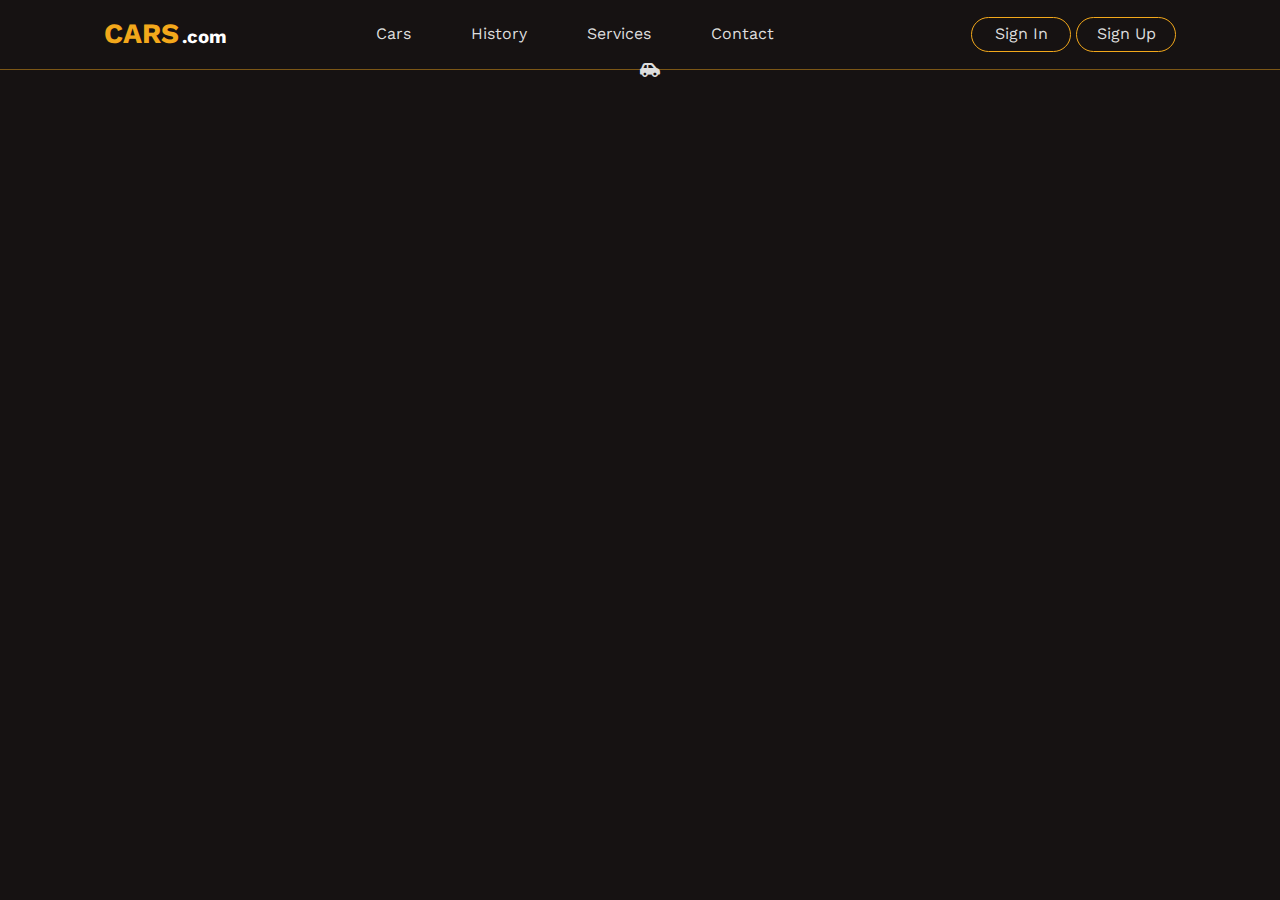
==== bref_3/index.html @ 6d0440c3 "Add files via upload" ====
<!DOCTYPE html>
<html lang="en">
<head>
    <meta charset="UTF-8">
    <meta http-equiv="X-UA-Compatible" content="IE=edge">
    <meta name="viewport" content="width=device-width, initial-scale=1.0">
    <link rel="stylesheet" href="css/normalize.css">
    <link rel="stylesheet" href="css/all.min.css">
    <link rel="stylesheet" href="css/style.css">
    <!--Fonts-->
    <link rel="preconnect" href="https://fonts.googleapis.com">
    <link rel="preconnect" href="https://fonts.gstatic.com" crossorigin>
    <link href="https://fonts.googleapis.com/css2?family=Poppins:wght@200&family=Roboto&family=Work+Sans:wght@200;300;500;600&display=swap" rel="stylesheet">
    <title>Document</title>
</head>
<body>
    <!-- Start Header -->
    <header class="header">
        <div class="container">
            <span class="logo">CARS</span><h3>.com</h3>
            <div class="liens">
                <ul>
                    <li><a href="#">Cars</a></li>
                    <li><a href="#">History</a></li>
                    <li><a href="#">Services</a></li>
                    <li><a href="#">Contact</a></li>
                </ul>
            </div>
            <div class="buttons">
                <button><a href="">Sign In</a></button>
                <button><a href="">Sign Up</a></button>
            </div>
            <i class="fas fa-car-side"></i>
        </div>
    </header>
    <!-- End Header -->


    <!--Start landing section-->
    <div class="landing">
        
    </div>
</body>
</html>
---- bref_3/css/style.css ----
* {
  padding: 0;
  margin: 0;
  box-sizing: border-box;
}
body {
  font-family: "Poppins", sans-serif;
  font-family: "Roboto", sans-serif;
  font-family: "Work Sans", sans-serif;
  background-color: rgb(22, 18, 18);
}

/* Start Header */
.container {
  padding-left: 20px;
  padding-right: 20px;
  height: 70px;
  margin-right: auto;
  margin-left: auto;
  display: flex;
  justify-content: space-around;
  align-items: center;
  border-bottom: 0.1px solid rgba(243, 167, 27, 0.466);
  position: relative;
}
.container .logo {
  color: rgb(243, 168, 27);
  font-size: 28px;
  font-weight: bold;
  font-style: normal;
  position: relative;
}
.container h3 {
  color: white;
  position: absolute;
  left: 14.2%;
  top: 39%;
}
.container .buttons button {
  width: 100px;
  height: 35px;
  border-radius: 20px;
  text-align: center;
  border: 0.1px solid rgb(243, 168, 27);
  background-color: rgb(22, 18, 18);
}
.container .buttons button:hover {
  transform: scale(1.1);
  background-color: rgb(243, 168, 27);
}
.container .buttons button a {
  text-decoration: none;
  color: #ddd;
}
.container .buttons button a:hover {
  color: white;
}
.header .liens ul {
  list-style: none;
  margin: 0;
  padding: 0;
  display: flex;
}
.header .liens ul li a {
  text-decoration: none;
  color: #ddd;
  margin: 30px;
  font-style: normal;
}
.header .liens ul li:hover {
  transform: scale(1.3);
}
.header .liens ul li a:hover {
  color: white;
}
.fa-car-side {
  color: #ddd;
  position: absolute;
  top: 90%;
  left: 50%;
}

/* End Header */

/* Start Landing Section */
.landing {
  display: flex;
  justify-content: space-around;
  align-items: center;
}
.landing .pic img {
  width: 500px;
  height: 400px;
}
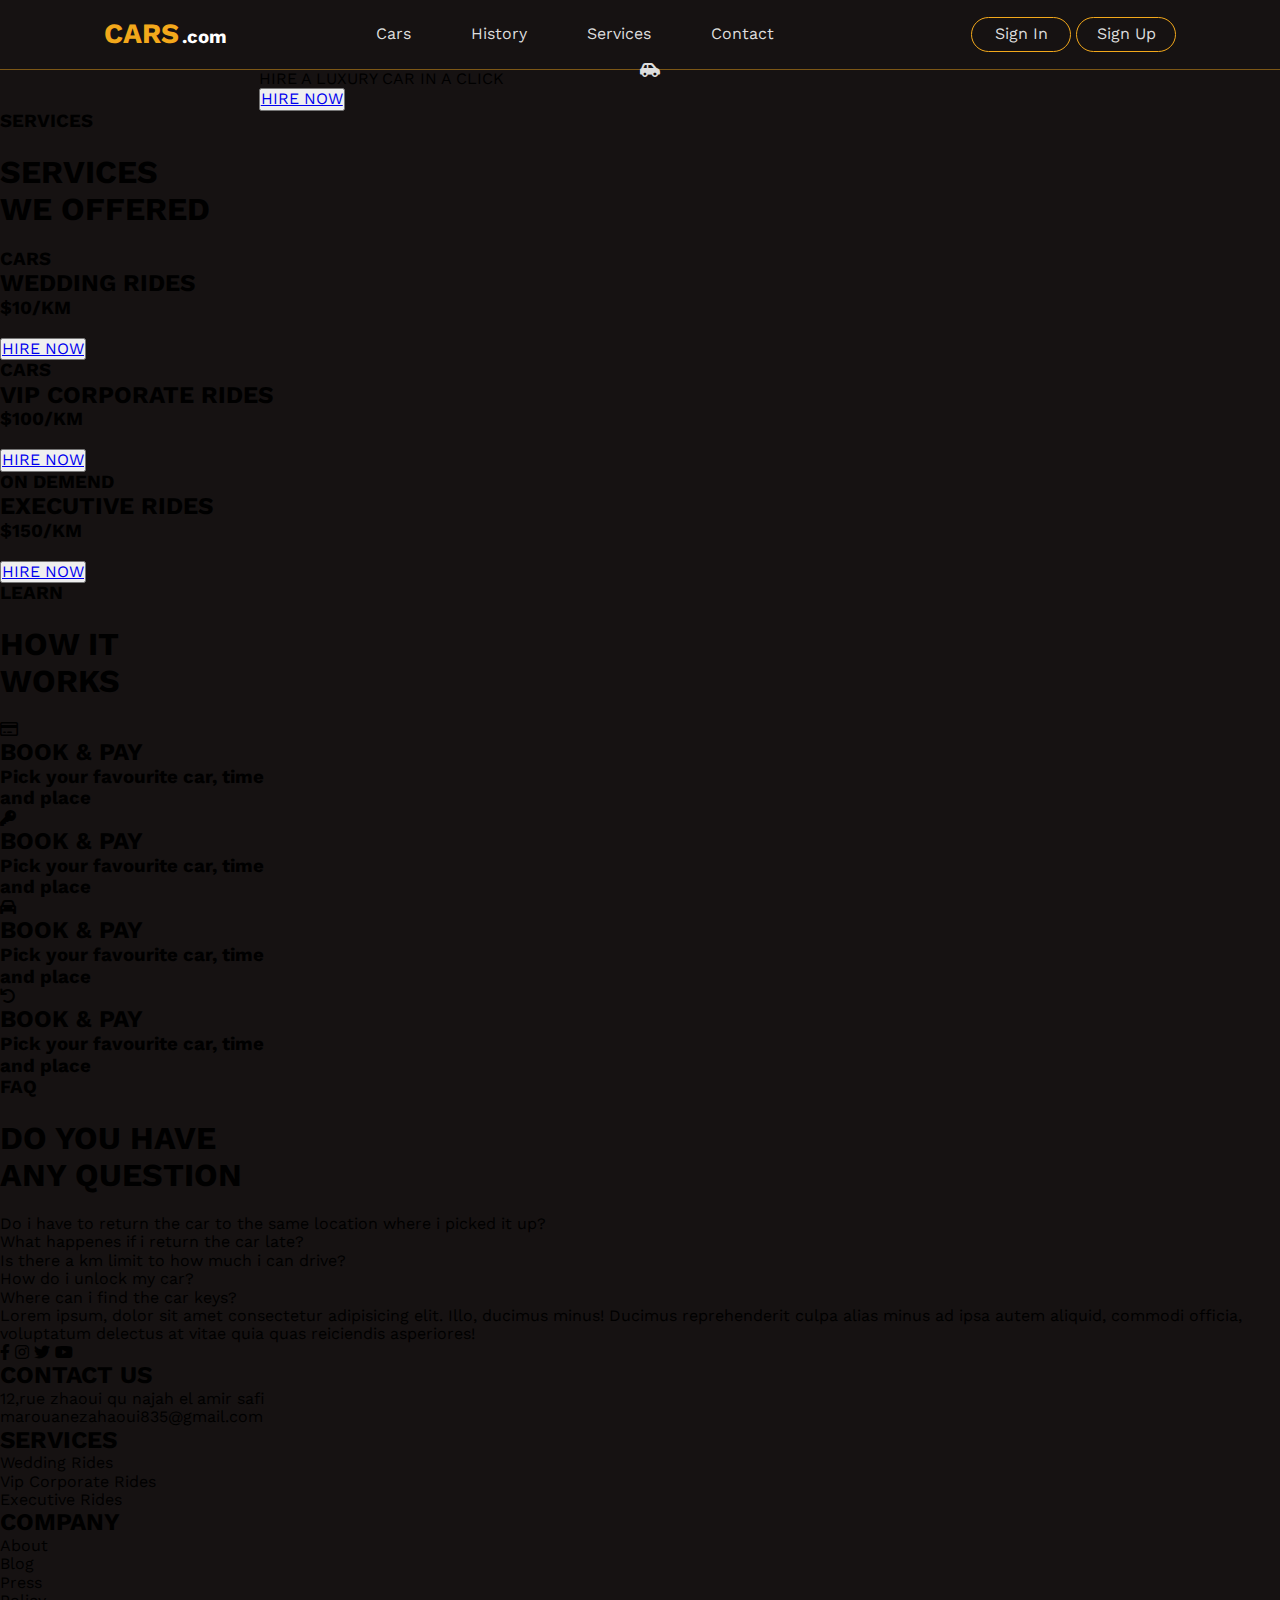
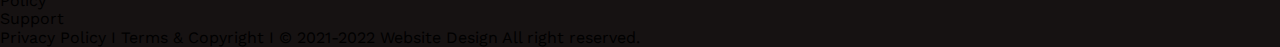
==== commit 42e5fd21: "Update index.html" ====
--- a/bref_3/index.html
+++ b/bref_3/index.html
@@ -11,6 +11,9 @@
     <link rel="preconnect" href="https://fonts.googleapis.com">
     <link rel="preconnect" href="https://fonts.gstatic.com" crossorigin>
     <link href="https://fonts.googleapis.com/css2?family=Poppins:wght@200&family=Roboto&family=Work+Sans:wght@200;300;500;600&display=swap" rel="stylesheet">
+    <link rel="preconnect" href="https://fonts.googleapis.com">
+    <link rel="preconnect" href="https://fonts.gstatic.com" crossorigin>
+    <link href="https://fonts.googleapis.com/css2?family=Poppins:wght@100;200&family=Roboto&family=Work+Sans:wght@200;300;500;600&display=swap" rel="stylesheet">
     <title>Document</title>
 </head>
 <body>
@@ -38,7 +41,171 @@
 
     <!--Start landing section-->
     <div class="landing">
-        
+        <div class="intro-text">
+            <p>HIRE A LUXURY <span>CAR</span>  IN A CLICK</p>
+            <button><a href="#">HIRE NOW</a></button>
+        </div>
+        <div class="landing-pic">
+            <img src="images/car1.svg" alt="">
+        </div>
+    </div>
+    <!--End landing section-->
+    
+    <div class="services">
+        <div class="title">
+            <h3 class="h3">SERVICES</h3>
+            <h1>SERVICES <br>WE <span>OFFERED</span></h1>
+        </div>
+        <div class="cards">
+            <div>
+                <div class="titre">
+                    <h3>CARS</h3>
+                    <h2>WEDDING RIDES</h2>
+                    <h3>$10/KM</h3>
+                </div>
+                <div class="img">
+                    <img src="images/car2.svg" alt="">
+                </div>
+                <div class="button">
+                    <button><a href="#">HIRE NOW</a></button>
+                </div>
+            </div>
+            <div>
+                <div>
+                    <div class="titre">
+                        <h3>CARS</h3>
+                        <h2>VIP CORPORATE RIDES</h2>
+                        <h3>$100/KM</h3>
+                    </div>
+                    <div class="img">
+                        <img src="images/car3.svg" alt="">
+                    </div>
+                    <div class="button">
+                        <button><a href="#">HIRE NOW</a></button>
+                    </div>
+                </div>
+            </div>
+            <div>
+                <div>
+                    <div class="titre">
+                        <h3>ON DEMEND</h3>
+                        <h2>EXECUTIVE RIDES</h2>
+                        <h3>$150/KM</h3>
+                    </div>
+                    <div class="img">
+                        <img src="images/car4.svg" alt="">
+                    </div>
+                    <div class="button">
+                        <button><a href="#">HIRE NOW</a></button>
+                    </div>
+                </div>
+            </div>
+        </div>
+    </div>
+
+    
+
+    <div class="works">
+        <div class="big-title">
+                <h3 class="h3">LEARN</h3>
+                <h1>HOW IT <br><span>WORKS</span></h1>
+        </div>
+        <div class="examples">
+            <div class="card">
+                <div class="icon">
+                    <i class="far fa-credit-card"></i>
+                </div>
+                <div class="description">
+                    <h2>BOOK & PAY</h2>
+                    <h3>Pick your favourite car, time <br>and place</h3>
+                </div>
+            </div>
+            <div class="card">
+                <div class="icon">
+                    <i class="fas fa-key"></i>  
+                </div>
+                <div class="description">
+                    <h2>BOOK & PAY</h2>
+                    <h3>Pick your favourite car, time <br>and place</h3>
+                </div>
+            </div>
+            <div class="card">
+                <div class="icon">
+                    <i class="fas fa-car"></i>                </div>
+                <div class="description">
+                    <h2>BOOK & PAY</h2>
+                    <h3>Pick your favourite car, time <br>and place</h3>
+                </div>
+            </div>
+            <div class="card">
+                <div class="icon">
+                    <i class="fas fa-undo"></i>                </div>
+                <div class="description">
+                    <h2>BOOK & PAY</h2>
+                    <h3>Pick your favourite car, time <br>and place</h3>
+                </div>
+            </div>
+        </div>
+    </div>
+    <!--end of how it works-->
+
+    <!--start faq-->
+    <div class="faq">
+        <div class="title">
+            <h3 class="h3">FAQ</h3>
+            <h1>DO YOU HAVE <br>ANY <span>QUESTION</span></h1>
+        </div>
+        <div class="question">
+            <div><p>Do i have to return the car to the same location where i picked it up?</p></div>
+            <div><p>What happenes if i return the car late?</p></div>
+            <div><p>Is there a km limit to how much i can drive?</p></div>
+            <div><p>How do i unlock my car?</p></div>
+            <div><p>Where can i find the car keys?</p></div>
+        </div>
+    </div>
+    <!--end of faq-->
+
+    <!--start footer-->
+    <div class="footer">
+        <div class="card">
+            <div class="paragraph">
+                <p>Lorem ipsum, dolor sit amet consectetur adipisicing elit. Illo, ducimus minus! Ducimus reprehenderit culpa alias minus ad ipsa autem aliquid, commodi officia, voluptatum delectus at vitae quia quas reiciendis asperiores!</p>
+            </div>
+            <div class="icons">
+                <i class="fab fa-facebook-f"></i>
+                <i class="fab fa-instagram"></i>
+                <i class="fab fa-twitter"></i>
+                <i class="fab fa-youtube"></i>
+            </div>
+        </div>
+        <div class="card">
+            <h2>CONTACT US</h2>
+            <ul>
+                <li class="lieu">12,rue zhaoui qu najah el amir safi</li>
+                <li class="email">marouanezahaoui835@gmail.com</li>
+            </ul>
+        </div>
+        <div class="card">
+            <h2>SERVICES</h2>
+            <ul>
+                <li>Wedding Rides</li>
+                <li>Vip Corporate Rides</li>
+                <li>Executive Rides</li>
+            </ul>
+        </div>
+        <div class="card">
+            <h2>COMPANY</h2>
+            <ul>
+                <li>About</li>
+                <li>Blog</li>
+                <li>Press</li>
+                <li>Policy</li>
+                <li>Support</li>
+            </ul>
+        </div>
+    </div>
+    <div class="copyright">
+        <p>Privacy Policy I Terms & Copyright I &copy; 2021-2022 Website Design All right reserved.</p>
     </div>
 </body>
-</html>+</html>
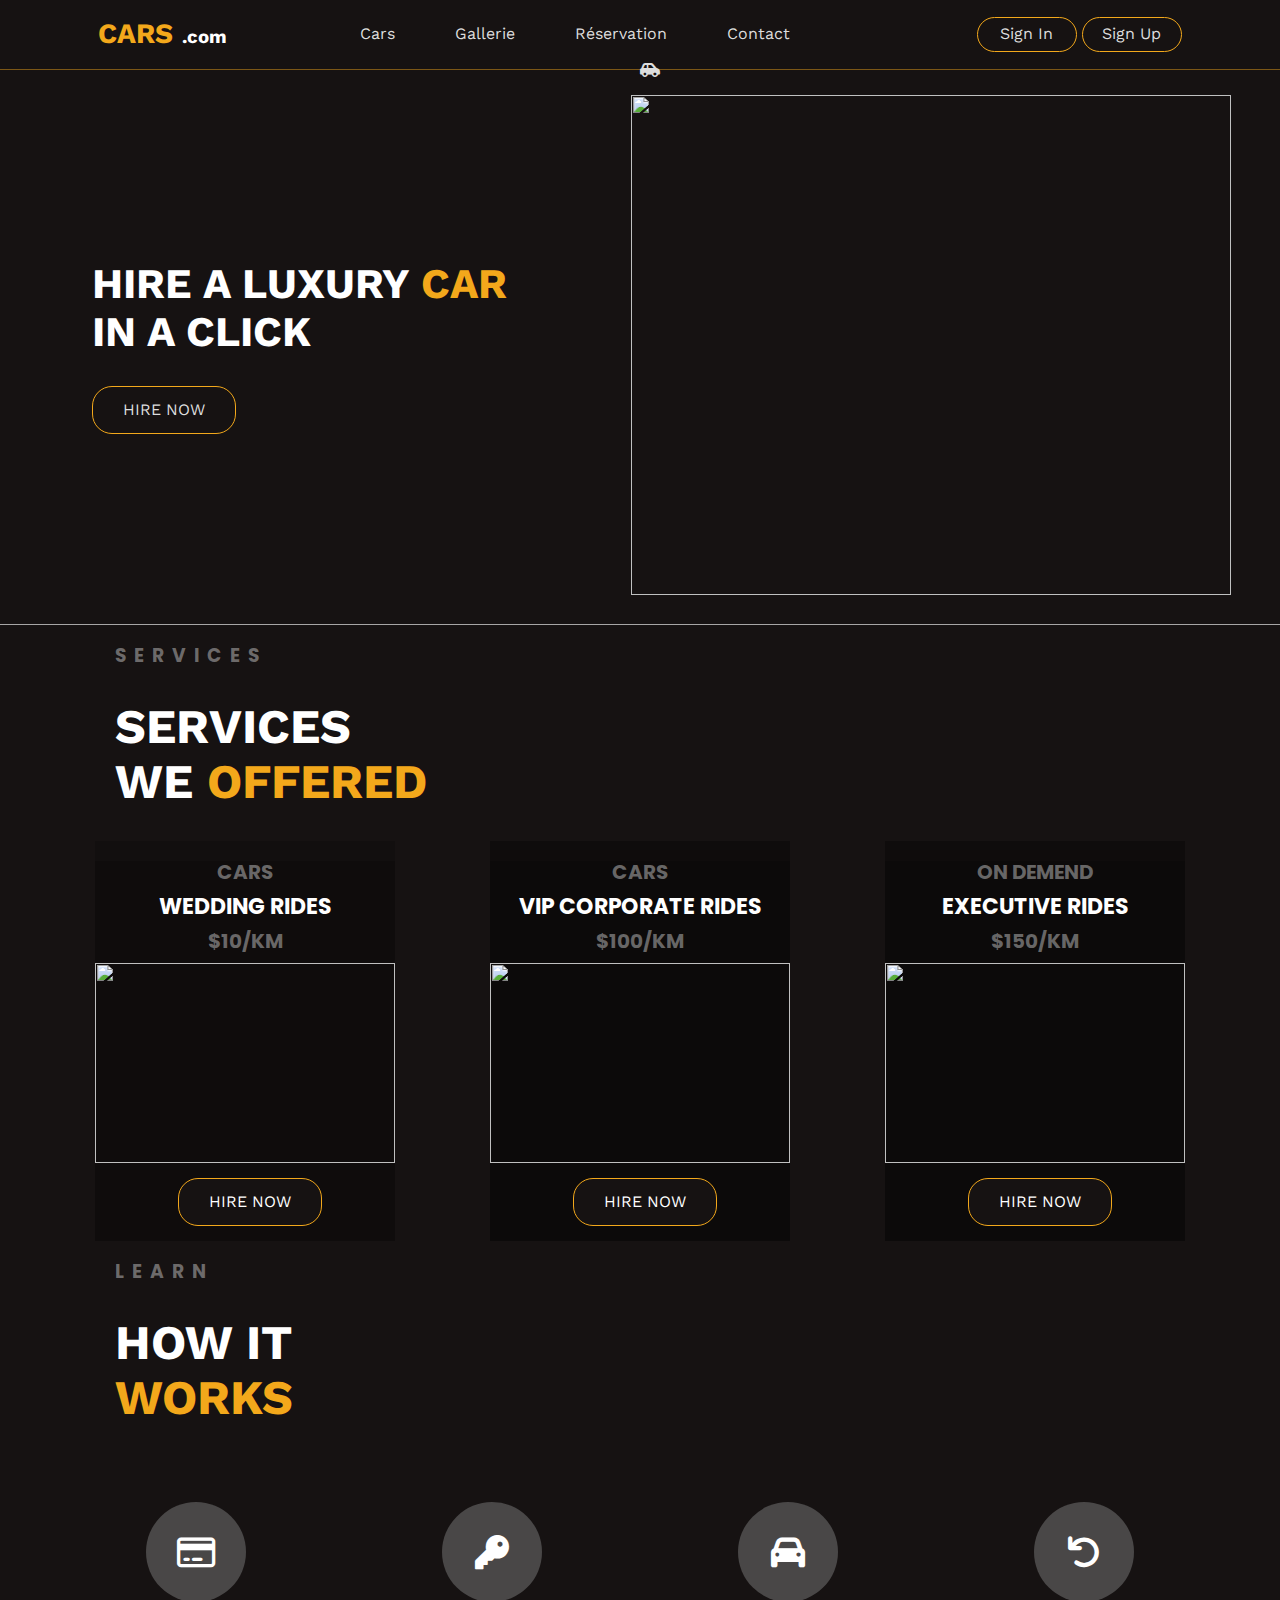
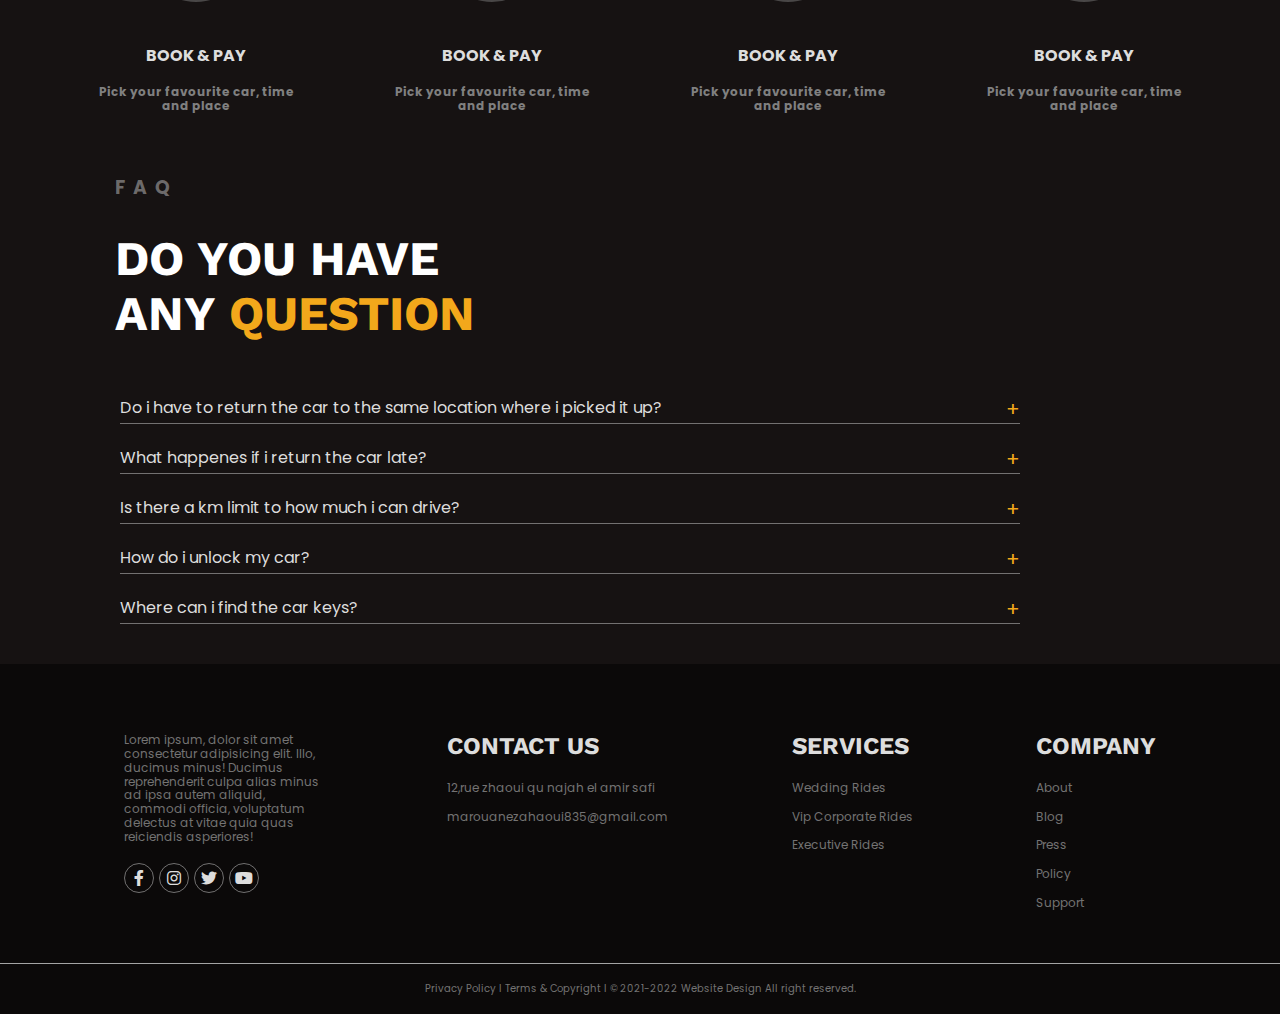
==== commit 9c5ea445: "Update index.html" ====
--- a/bref_3/index.html
+++ b/bref_3/index.html
@@ -24,8 +24,8 @@
             <div class="liens">
                 <ul>
                     <li><a href="#">Cars</a></li>
-                    <li><a href="#">History</a></li>
-                    <li><a href="#">Services</a></li>
+                    <li><a href="#">Gallerie</a></li>
+                    <li><a href="#">Réservation</a></li>
                     <li><a href="#">Contact</a></li>
                 </ul>
             </div>
--- a/bref_3/css/style.css
+++ b/bref_3/css/style.css
@@ -83,12 +83,310 @@
 /* End Header */
 
 /* Start Landing Section */
+.intro-text {
+  width: 450px;
+  margin-left: 32px;
+}
+
 .landing {
   display: flex;
+  height: 555px;
   justify-content: space-around;
   align-items: center;
-}
-.landing .pic img {
-  width: 500px;
+  border-bottom: 0.1px solid rgba(221, 221, 221, 0.733);
+}
+.landing .intro-text p {
+  color: white;
+  width: 100%;
+  font-size: 42px;
+  font-weight: bold;
+  font-style: normal;
+  padding-left: 10px;
+  padding-right: 10px;
+}
+.landing .intro-text p span {
+  color: rgb(243, 168, 27);
+}
+.landing .intro-text button:hover {
+  transform: scale(1.2);
+  background-color: rgb(243, 168, 27);
+  cursor: pointer;
+}
+.landing .intro-text button {
+  padding: 14px 30px;
+  margin-left: 10px;
+  border-radius: 20px;
+  margin-top: 30px;
+  border: 0.1px solid rgb(243, 168, 27);
+  background-color: rgb(22, 18, 18);
+  position: relative;
+}
+.landing .intro-text button a {
+  text-decoration: none;
+  color: #ddd;
+}
+.landing .intro-text button a:hover {
+  color: white;
+}
+.landing .landing-pic img {
+  width: 600px;
+  height: 500px;
+}
+
+/* Start Services */
+/* Start Services */
+.services .title {
+  padding-left: 20px;
+  padding-right: 20px;
+  margin-left: 95px;
+  margin-right: 95px;
+  margin-top: 20px;
+}
+.services .title .h3 {
+  color: rgba(221, 221, 221, 0.438);
+  font-family: "Poppins", sans-serif;
+  letter-spacing: 8px;
+}
+
+.services .title h1 {
+  color: white;
+  font-size: 48px;
+  font-weight: bold;
+}
+.services .title span {
+  color: rgb(243, 168, 27);
+}
+.cards {
+  display: flex;
+  justify-content: space-evenly;
+  align-items: center;
+}
+.services .cards div {
+  width: 300px;
   height: 400px;
-}
+  background-color: rgba(0, 0, 0, 0.15);
+  display: flex;
+  flex-direction: column;
+  justify-content: center;
+  align-items: center;
+}
+.services .cards div .titre {
+  padding-left: 20px;
+  padding-right: 20px;
+  margin-left: 95px;
+  margin-right: 95px;
+  margin-top: 20px;
+}
+.services .cards div .titre h3 {
+  color: rgba(221, 221, 221, 0.438);
+  font-family: "Poppins", sans-serif;
+  font-size: 20px;
+  margin-bottom: 10px;
+}
+.services .cards div .titre h2 {
+  color: white;
+  font-family: "Poppins", sans-serif;
+  font-size: 22px;
+  font-weight: bold;
+  margin-bottom: 10px;
+}
+.cards .img img {
+  width: 300px;
+  height: 200px;
+}
+.cards div .button button {
+  padding: 14px 30px;
+  margin-left: 10px;
+  background-color: rgb(22, 18, 18);
+  border: 0.5px solid rgb(243, 168, 27);
+  border-radius: 20px;
+}
+.cards div .button button a {
+  text-decoration: none;
+  color: #ddd;
+}
+.cards div .button button a {
+  color: white;
+}
+.cards div .button button:hover {
+  transform: scale(1.1);
+  background-color: rgb(243, 168, 27);
+}
+/*end of services*/
+
+/* start how it work*/
+.works .big-title {
+  padding-left: 20px;
+  padding-right: 20px;
+  margin-left: 95px;
+  margin-right: 95px;
+  margin-top: 20px;
+}
+.works .big-title .h3 {
+  color: rgba(221, 221, 221, 0.438);
+  font-family: "Poppins", sans-serif;
+  letter-spacing: 8px;
+}
+.works .big-title h1 {
+  color: white;
+  font-size: 48px;
+  font-weight: bold;
+}
+
+.works .big-title span {
+  color: rgb(243, 168, 27);
+}
+
+.works .examples {
+  display: flex;
+  justify-content: space-evenly;
+  align-items: center;
+}
+.examples .card {
+  width: 200px;
+  height: 300px;
+  display: flex;
+  flex-direction: column;
+  justify-content: space-evenly;
+  align-items: center;
+}
+.examples .card .icon {
+  background-color: rgba(128, 128, 128, 0.486);
+  border-radius: 50%;
+  width: 100px;
+  height: 100px;
+  display: flex;
+  justify-content: center;
+  align-items: center;
+}
+.examples .card .icon i {
+  color: white;
+  font-size: 34px;
+}
+.examples .card .description h2 {
+  color: #ddd;
+  font-family: Poppins, "sans_serif";
+  font-size: 16px;
+  font-weight: bold;
+  text-align: center;
+  margin-bottom: 20px;
+}
+.examples .card .description h3 {
+  color: gray;
+  font-family: Poppins, "sans_serif";
+  font-size: 12px;
+  text-align: center;
+}
+/*end of how it works*/
+
+/* start faq */
+.faq {
+  margin-bottom: 40px;
+}
+.faq .title {
+  padding-left: 20px;
+  padding-right: 20px;
+  margin-left: 95px;
+  margin-right: 95px;
+  margin-top: 20px;
+}
+.faq .title .h3 {
+  color: rgba(221, 221, 221, 0.438);
+  font-family: "Poppins", sans-serif;
+  letter-spacing: 8px;
+}
+.faq .title h1 {
+  color: white;
+  font-size: 48px;
+  font-weight: bold;
+}
+
+.faq .title span {
+  color: rgb(243, 168, 27);
+}
+.question div {
+  border-bottom: 0.5px solid rgba(221, 221, 221, 0.472);
+  height: 50px;
+  width: 900px;
+  margin-left: 120px;
+  position: relative;
+}
+.question div p {
+  color: #ddd;
+  font-family: "Poppins", "sans_serif";
+  padding-top: 25px;
+}
+.question div p:hover {
+  color: white;
+  cursor: pointer;
+}
+.question div::before {
+  content: "+";
+  position: absolute;
+  top: 50%;
+  right: 0;
+  font-size: 20px;
+  font-family: "Poppins";
+  color: rgb(243, 168, 27);
+  cursor: pointer;
+}
+
+/*end of faq*/
+
+/*start footer*/
+.footer {
+  background-color: rgba(0, 0, 0, 0.5);
+  height: 300px;
+  border-bottom: 0.1px solid rgba(221, 221, 221, 0.733);
+  display: flex;
+  justify-content: space-evenly;
+  align-items: center;
+}
+.footer .card {
+  height: 200px;
+}
+.footer .card .paragraph {
+  width: 200px;
+}
+.footer .card .paragraph p {
+  color: rgba(221, 221, 221, 0.507);
+  font-family: "poppins";
+  font-size: 12px;
+  margin-bottom: 20px;
+  margin-top: 20px;
+}
+.footer .card .icons i {
+  color: #ddd;
+  border: 0.5px solid rgba(221, 221, 221, 0.486);
+  border-radius: 50%;
+  width: 30px;
+  height: 30px;
+  text-align: center;
+  line-height: 28px;
+}
+.footer .card h2 {
+  color: #ddd;
+  font-weight: bold;
+  margin-top: 20px;
+  margin-bottom: 20px;
+}
+.footer ul li {
+  color: rgba(221, 221, 221, 0.507);
+  font-family: "poppins";
+  font-size: 12px;
+  list-style: none;
+  margin-bottom: 15px;
+  position: relative;
+}
+.copyright {
+  height: 50px;
+  display: flex;
+  justify-content: center;
+  align-items: center;
+  background-color: rgba(0, 0, 0, 0.5);
+}
+.copyright p {
+  color: rgba(221, 221, 221, 0.507);
+  font-family: "poppins";
+  font-size: 10px;
+}
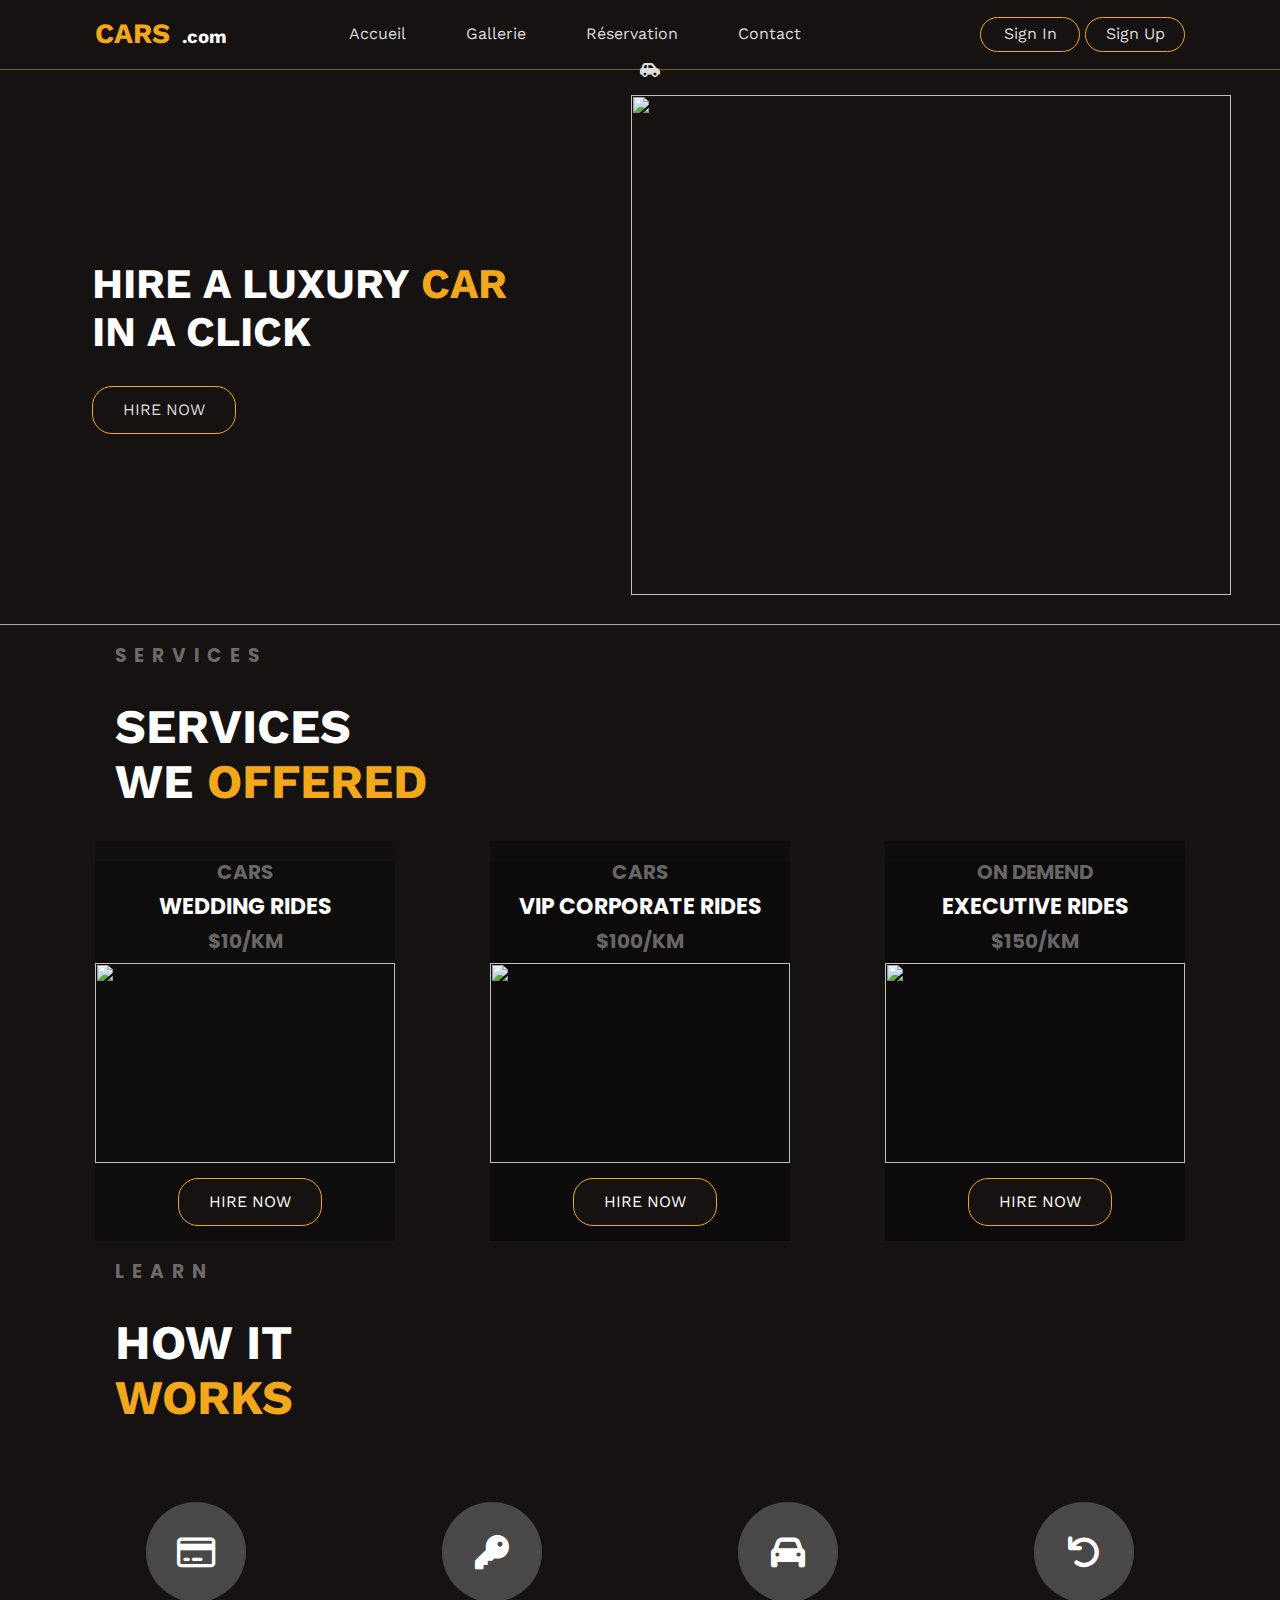
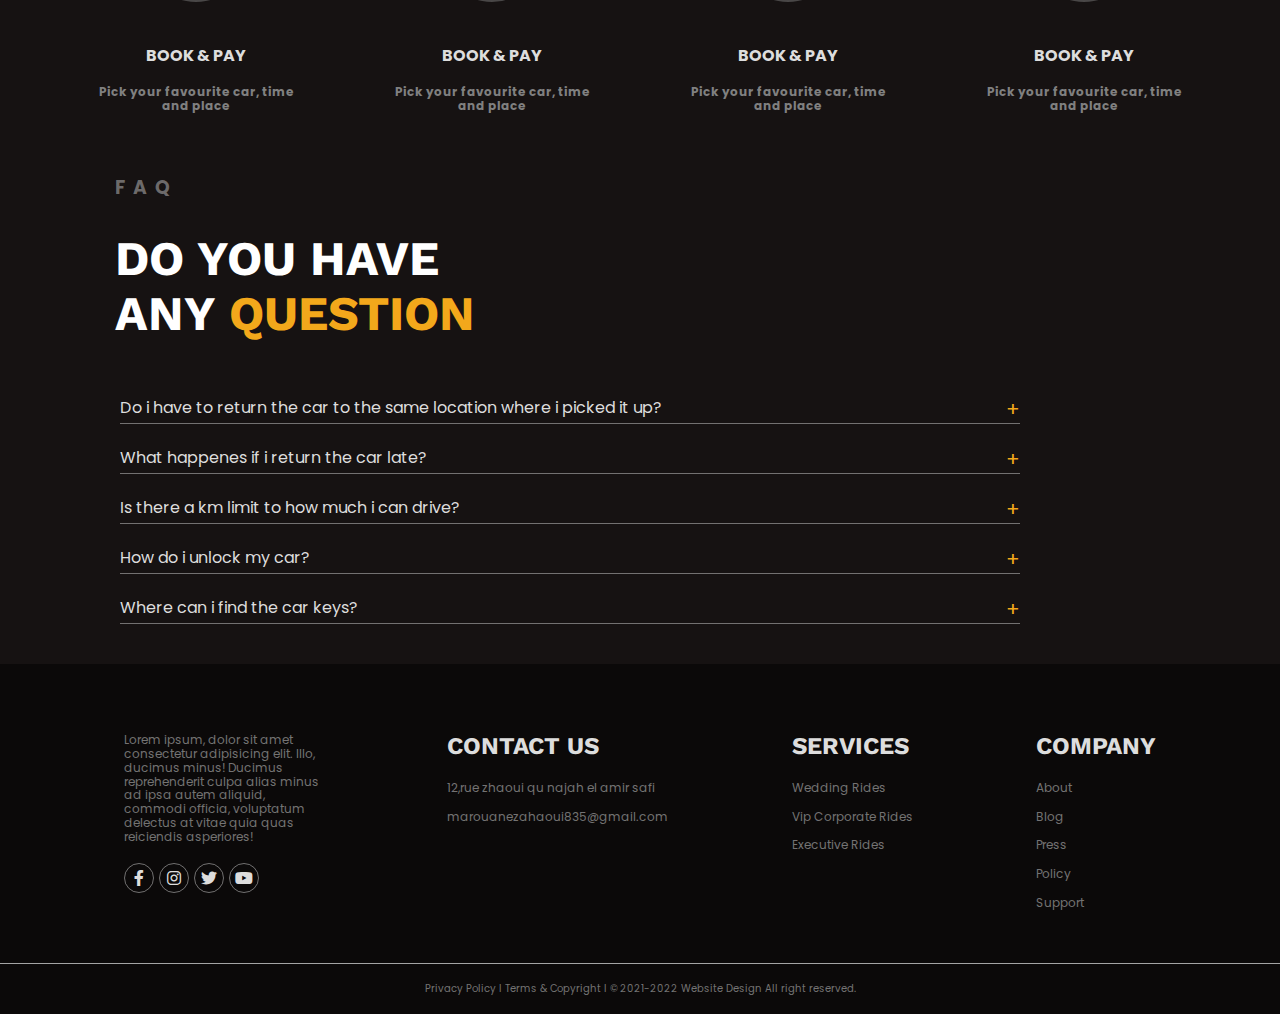
==== commit 57591cd7: "Update index.html" ====
--- a/bref_3/index.html
+++ b/bref_3/index.html
@@ -23,10 +23,10 @@
             <span class="logo">CARS</span><h3>.com</h3>
             <div class="liens">
                 <ul>
-                    <li><a href="#">Cars</a></li>
-                    <li><a href="#">Gallerie</a></li>
-                    <li><a href="#">Réservation</a></li>
-                    <li><a href="#">Contact</a></li>
+                    <li><a href="#">Accueil</a></li>
+                    <li><a href="gallerie.html">Gallerie</a></li>
+                    <li><a href="reservation.html">Réservation</a></li>
+                    <li><a href="contact.html">Contact</a></li>
                 </ul>
             </div>
             <div class="buttons">
